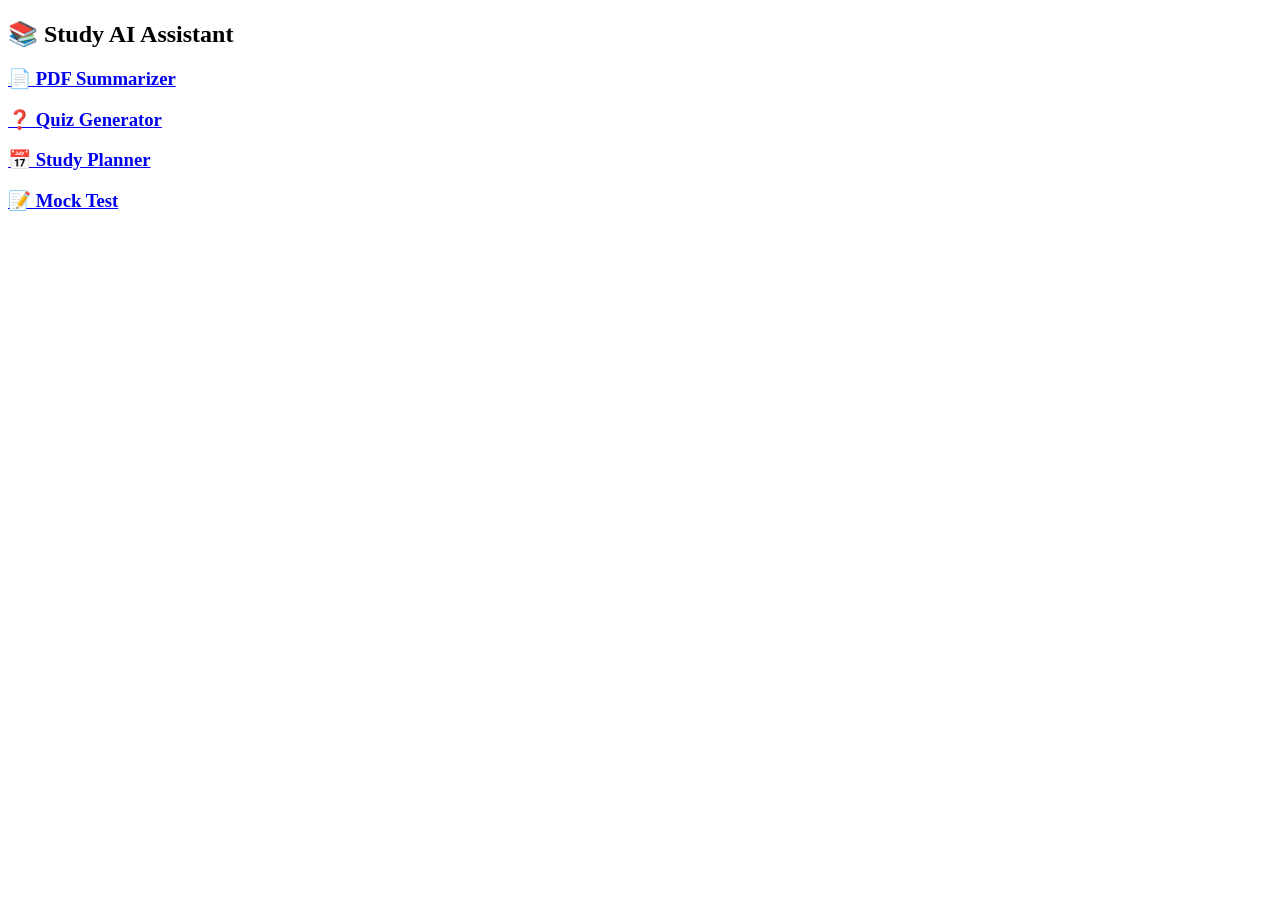
==== templates/index.html @ fcdd9d3d "first commit" ====
<!DOCTYPE html>
<html>

<head>

<title>Study AI Assistant</title>

<link rel="stylesheet"
href="{{ url_for('static', filename='style.css') }}">

</head>

<body>

<div class="navbar">
<h2>📚 Study AI Assistant</h2>
</div>

<div class="container">

<div class="menu">

<a href="/summary">
<div class="feature">
<h3>📄 PDF Summarizer</h3>
</div>
</a>

<a href="/quiz">
<div class="feature">
<h3>❓ Quiz Generator</h3>
</div>
</a>

<a href="/planner">
<div class="feature">
<h3>📅 Study Planner</h3>
</div>
</a>

<a href="/mocktest">
<div class="feature">
<h3>📝 Mock Test</h3>
</div>
</a>

</div>

</div>

</body>
</html>
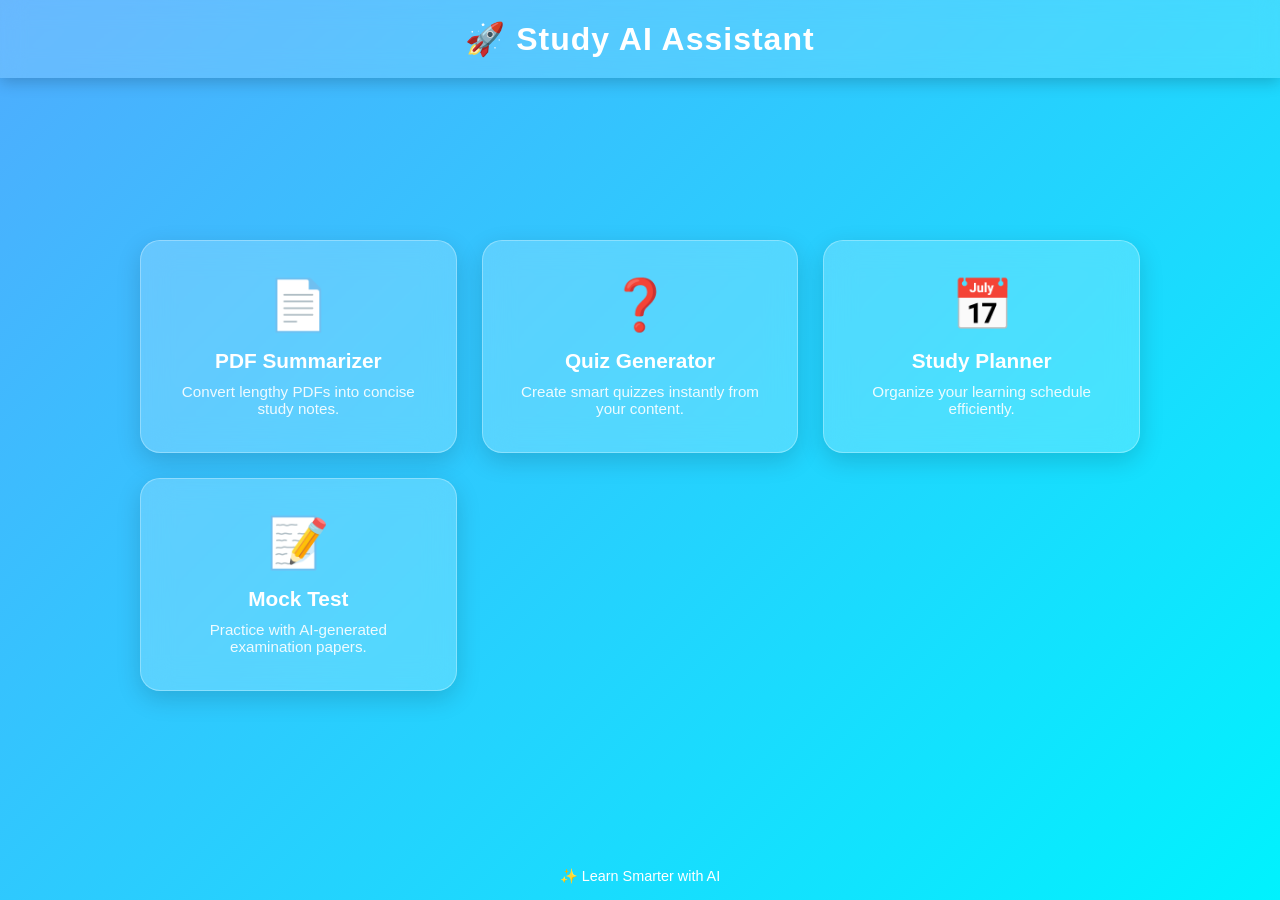
==== commit 8f66982a: "Update index.html" ====
--- a/templates/index.html
+++ b/templates/index.html
@@ -1,52 +1,153 @@
 <!DOCTYPE html>
-<html>
+<html lang="en">
 
 <head>
+    <meta charset="UTF-8">
+    <meta name="viewport" content="width=device-width, initial-scale=1.0">
+    <title>Study AI Assistant</title>
 
-<title>Study AI Assistant</title>
+    <link rel="stylesheet"
+        href="{{ url_for('static', filename='style.css') }}">
 
-<link rel="stylesheet"
-href="{{ url_for('static', filename='style.css') }}">
+    <style>
+        * {
+            margin: 0;
+            padding: 0;
+            box-sizing: border-box;
+            font-family: 'Poppins', sans-serif;
+        }
 
+        body {
+            min-height: 100vh;
+            background: linear-gradient(135deg, #4facfe, #00f2fe);
+            display: flex;
+            flex-direction: column;
+        }
+
+        .navbar {
+            background: rgba(255, 255, 255, 0.15);
+            backdrop-filter: blur(12px);
+            padding: 20px;
+            text-align: center;
+            color: white;
+            box-shadow: 0 4px 15px rgba(0,0,0,0.2);
+        }
+
+        .navbar h2 {
+            font-size: 2rem;
+            letter-spacing: 1px;
+        }
+
+        .container {
+            flex: 1;
+            display: flex;
+            justify-content: center;
+            align-items: center;
+            padding: 40px;
+        }
+
+        .menu {
+            display: grid;
+            grid-template-columns: repeat(auto-fit, minmax(250px, 1fr));
+            gap: 25px;
+            width: 100%;
+            max-width: 1000px;
+        }
+
+        .menu a {
+            text-decoration: none;
+        }
+
+        .feature {
+            background: rgba(255, 255, 255, 0.2);
+            backdrop-filter: blur(15px);
+            border-radius: 20px;
+            padding: 35px;
+            text-align: center;
+            color: white;
+            transition: 0.4s ease;
+            box-shadow: 0 8px 25px rgba(0,0,0,0.15);
+            border: 1px solid rgba(255,255,255,0.3);
+        }
+
+        .feature:hover {
+            transform: translateY(-10px) scale(1.05);
+            background: rgba(255, 255, 255, 0.3);
+            box-shadow: 0 15px 35px rgba(0,0,0,0.25);
+        }
+
+        .feature .icon {
+            font-size: 50px;
+            margin-bottom: 15px;
+        }
+
+        .feature h3 {
+            font-size: 1.3rem;
+            margin-bottom: 10px;
+        }
+
+        .feature p {
+            font-size: 0.95rem;
+            opacity: 0.9;
+        }
+
+        .footer {
+            text-align: center;
+            color: white;
+            padding: 15px;
+            font-size: 0.9rem;
+        }
+    </style>
 </head>
 
 <body>
 
-<div class="navbar">
-<h2>📚 Study AI Assistant</h2>
-</div>
+    <div class="navbar">
+        <h2>🚀 Study AI Assistant</h2>
+    </div>
 
-<div class="container">
+    <div class="container">
+        <div class="menu">
 
-<div class="menu">
+            <a href="/summary">
+                <div class="feature">
+                    <div class="icon">📄</div>
+                    <h3>PDF Summarizer</h3>
+                    <p>Convert lengthy PDFs into concise study notes.</p>
+                </div>
+            </a>
 
-<a href="/summary">
-<div class="feature">
-<h3>📄 PDF Summarizer</h3>
-</div>
-</a>
+            <a href="/quiz">
+                <div class="feature">
+                    <div class="icon">❓</div>
+                    <h3>Quiz Generator</h3>
+                    <p>Create smart quizzes instantly from your content.</p>
+                </div>
+            </a>
 
-<a href="/quiz">
-<div class="feature">
-<h3>❓ Quiz Generator</h3>
-</div>
-</a>
+            <a href="/planner">
+                <div class="feature">
+                    <div class="icon">📅</div>
+                    <h3>Study Planner</h3>
+                    <p>Organize your learning schedule efficiently.</p>
+                </div>
+            </a>
 
-<a href="/planner">
-<div class="feature">
-<h3>📅 Study Planner</h3>
-</div>
-</a>
+            <a href="/mocktest">
+                <div class="feature">
+                    <div class="icon">📝</div>
+                    <h3>Mock Test</h3>
+                    <p>Practice with AI-generated examination papers.</p>
+                </div>
+            </a>
 
-<a href="/mocktest">
-<div class="feature">
-<h3>📝 Mock Test</h3>
-</div>
-</a>
+        </div>
+    </div>
 
-</div>
-
-</div>
+    <div class="footer">
+        ✨ Learn Smarter with AI
+    </div>
 
 </body>
-</html>+
+</html>
